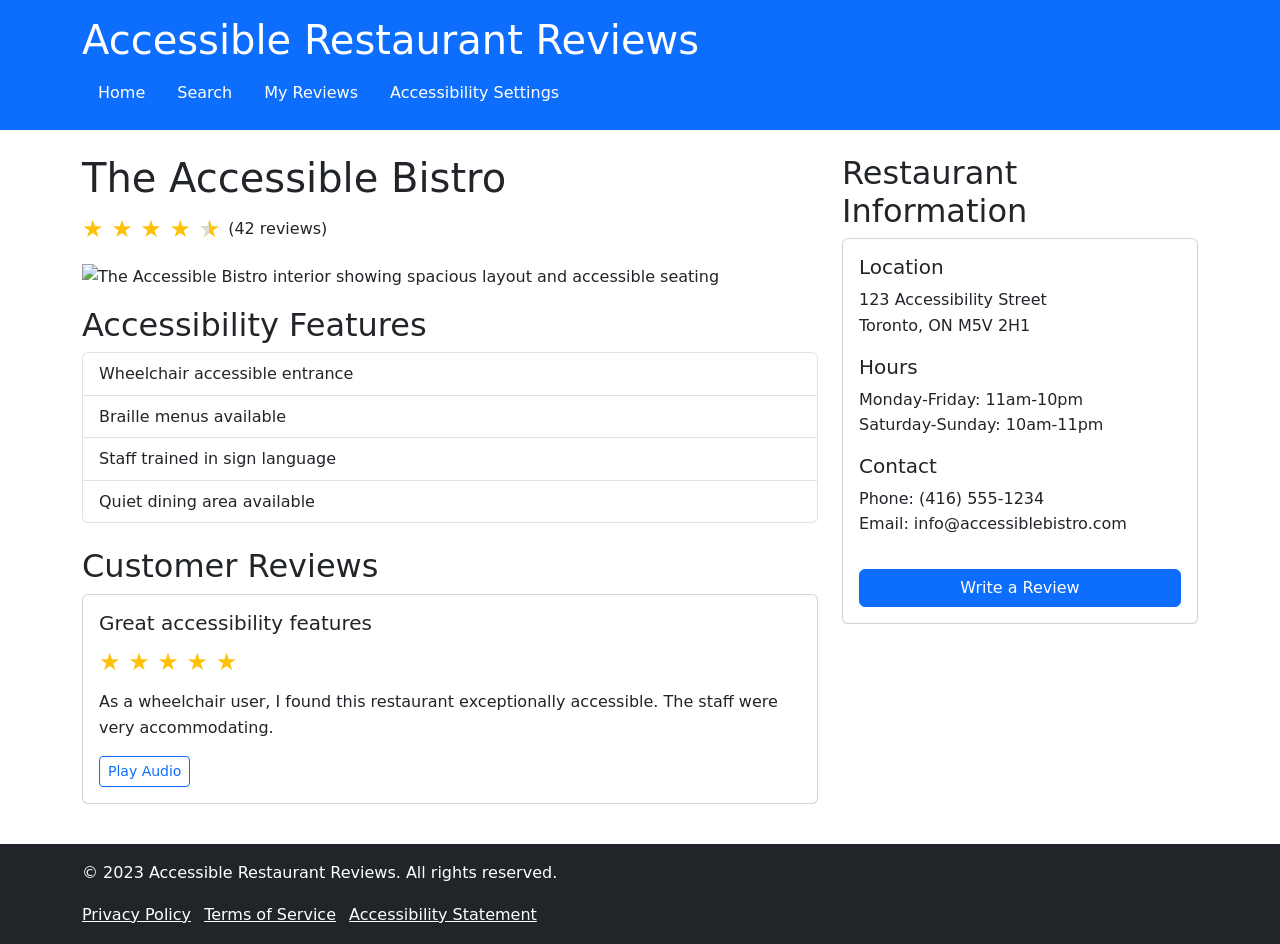
==== restaurant.html @ db41c993 "Add complete website files including HTML, CSS, and JS" ====
<!DOCTYPE html>
<html lang="en">
<head>
    <meta charset="UTF-8">
    <meta name="viewport" content="width=device-width, initial-scale=1.0">
    <title>Restaurant Details | Accessible Restaurant Reviews</title>
    <link href="https://cdn.jsdelivr.net/npm/bootstrap@5.3.0/dist/css/bootstrap.min.css" rel="stylesheet">
    <link rel="stylesheet" href="css/accessibility.css">
    <link rel="stylesheet" href="css/styles.css">
</head>
<body>
    <header role="banner" class="bg-primary text-white py-3">
        <div class="container">
            <h1 class="mb-0">Accessible Restaurant Reviews</h1>
            <nav aria-label="Main navigation" class="mt-2">
                <ul class="nav">
                    <li class="nav-item"><a href="index.html" class="nav-link text-white">Home</a></li>
                    <li class="nav-item"><a href="#" class="nav-link text-white">Search</a></li>
                    <li class="nav-item"><a href="#" class="nav-link text-white">My Reviews</a></li>
                    <li class="nav-item"><a href="#" class="nav-link text-white">Accessibility Settings</a></li>
                </ul>
            </nav>
        </div>
    </header>

    <main role="main" class="container my-4">
        <div class="row">
            <div class="col-md-8">
                <article aria-labelledby="restaurant-name">
                    <h1 id="restaurant-name">The Accessible Bistro</h1>
                    
                    <div class="d-flex align-items-center mb-3">
                        <div class="rating-container" role="group" aria-label="Restaurant rating">
                            <span class="visually-hidden">Rating: 4.5 out of 5 stars</span>
                            <div class="rating-stars" aria-hidden="true">
                                <span class="star filled">★</span>
                                <span class="star filled">★</span>
                                <span class="star filled">★</span>
                                <span class="star filled">★</span>
                                <span class="star half">★</span>
                            </div>
                        </div>
                        <span class="ms-2">(42 reviews)</span>
                    </div>
                    
                    <img src="images/restaurant.jpg" alt="The Accessible Bistro interior showing spacious layout and accessible seating" class="img-fluid mb-3">
                    
                    <section aria-labelledby="accessibility-features">
                        <h2 id="accessibility-features">Accessibility Features</h2>
                        <ul class="list-group mb-4">
                            <li class="list-group-item">Wheelchair accessible entrance</li>
                            <li class="list-group-item">Braille menus available</li>
                            <li class="list-group-item">Staff trained in sign language</li>
                            <li class="list-group-item">Quiet dining area available</li>
                        </ul>
                    </section>
                    
                    <section aria-labelledby="restaurant-reviews">
                        <h2 id="restaurant-reviews">Customer Reviews</h2>
                        <div class="card mb-3">
                            <div class="card-body">
                                <h3 class="h5">Great accessibility features</h3>
                                <div class="rating-stars mb-2" aria-hidden="true">
                                    <span class="star filled">★</span>
                                    <span class="star filled">★</span>
                                    <span class="star filled">★</span>
                                    <span class="star filled">★</span>
                                    <span class="star filled">★</span>
                                </div>
                                <p>As a wheelchair user, I found this restaurant exceptionally accessible. The staff were very accommodating.</p>
                                <button class="btn btn-sm btn-outline-primary play-audio" aria-label="Play audio review">Play Audio</button>
                            </div>
                        </div>
                    </section>
                </article>
            </div>
            
            <div class="col-md-4">
                <aside aria-labelledby="restaurant-info">
                    <h2 id="restaurant-info">Restaurant Information</h2>
                    <div class="card mb-4">
                        <div class="card-body">
                            <h3 class="h5">Location</h3>
                            <p>123 Accessibility Street<br>Toronto, ON M5V 2H1</p>
                            
                            <h3 class="h5 mt-3">Hours</h3>
                            <ul class="list-unstyled">
                                <li>Monday-Friday: 11am-10pm</li>
                                <li>Saturday-Sunday: 10am-11pm</li>
                            </ul>
                            
                            <h3 class="h5 mt-3">Contact</h3>
                            <p>Phone: (416) 555-1234<br>
                            Email: info@accessiblebistro.com</p>
                            
                            <button class="btn btn-primary w-100 mt-3" id="write-review">Write a Review</button>
                        </div>
                    </div>
                </aside>
            </div>
        </div>
    </main>

    <footer role="contentinfo" class="bg-dark text-white py-3">
        <div class="container">
            <p>© 2023 Accessible Restaurant Reviews. All rights reserved.</p>
            <ul class="list-inline mb-0">
                <li class="list-inline-item"><a href="#" class="text-white">Privacy Policy</a></li>
                <li class="list-inline-item"><a href="#" class="text-white">Terms of Service</a></li>
                <li class="list-inline-item"><a href="#" class="text-white">Accessibility Statement</a></li>
            </ul>
        </div>
    </footer>

    <script src="https://cdn.jsdelivr.net/npm/bootstrap@5.3.0/dist/js/bootstrap.bundle.min.js"></script>
    <script src="js/speech.js"></script>
    <script src="js/app.js"></script>
</body>
</html>
---- css/accessibility.css ----
/* Accessibility-specific styles */
:root {
    --text-size: 1rem;
    --primary-color: #0d6efd;
    --secondary-color: #6c757d;
    --background-color: #ffffff;
    --text-color: #212529;
}

/* High contrast mode */
.high-contrast {
    --primary-color: #0000ff;
    --secondary-color: #767676;
    --background-color: #ffffff;
    --text-color: #000000;
    --link-color: #0000ff;
    
    background-color: var(--background-color) !important;
    color: var(--text-color) !important;
}

.high-contrast a {
    color: var(--link-color) !important;
    text-decoration: underline !important;
}

.high-contrast .btn-primary {
    background-color: var(--primary-color) !important;
    color: #ffffff !important;
    border: 2px solid #000000 !important;
}

/* Reduced motion */
@media (prefers-reduced-motion: reduce) {
    * {
        animation-duration: 0.01ms !important;
        animation-iteration-count: 1 !important;
        transition-duration: 0.01ms !important;
        scroll-behavior: auto !important;
    }
}

/* Focus styles */
:focus-visible {
    outline: 3px solid var(--primary-color);
    outline-offset: 2px;
}

/* Text size adjustments */
.large-text {
    font-size: calc(var(--text-size) * 1.25);
}

.xlarge-text {
    font-size: calc(var(--text-size) * 1.5);
}

/* Skip link */
.skip-link {
    position: absolute;
    top: -40px;
    left: 0;
    background: var(--primary-color);
    color: white;
    padding: 8px;
    z-index: 100;
}

.skip-link:focus {
    top: 0;
}

/* Accessible form controls */
.form-control:focus {
    border-color: var(--primary-color);
    box-shadow: 0 0 0 0.25rem rgba(13, 110, 253, 0.25);
}

.invalid-feedback {
    display: none;
    color: #dc3545;
}

.was-validated .form-control:invalid ~ .invalid-feedback,
.was-validated .form-control:invalid ~ .invalid-tooltip {
    display: block;
}
---- css/styles.css ----
/* Main styles */
body {
    font-size: 1rem;
    line-height: 1.6;
}

.rating-stars {
    font-size: 1.5rem;
    color: #ddd;
    display: inline-block;
}

.rating-stars .star {
    display: inline-block;
}

.rating-stars .filled {
    color: #ffc107;
}

.rating-stars .half {
    position: relative;
    display: inline-block;
    color: #ffc107;
}

.rating-stars .half::after {
    content: '★';
    position: absolute;
    left: 0;
    width: 50%;
    overflow: hidden;
    color: #ddd;
}

/* Rating input styles */
.rating-input {
    display: flex;
    gap: 0.5rem;
}

.rating-input .star-label {
    font-size: 2rem;
    color: #ddd;
    cursor: pointer;
}

.rating-input input:checked ~ .star-label,
.rating-input input:focus ~ .star-label,
.rating-input .star-label:hover {
    color: #ffc107;
}

/* Accessibility controls */
.accessibility-controls {
    position: fixed;
    bottom: 1rem;
    right: 1rem;
    z-index: 1000;
}

/* Restaurant cards */
.restaurant-card {
    transition: transform 0.3s ease;
}

.restaurant-card:hover {
    transform: translateY(-5px);
}

/* High contrast mode styles are in accessibility.css */
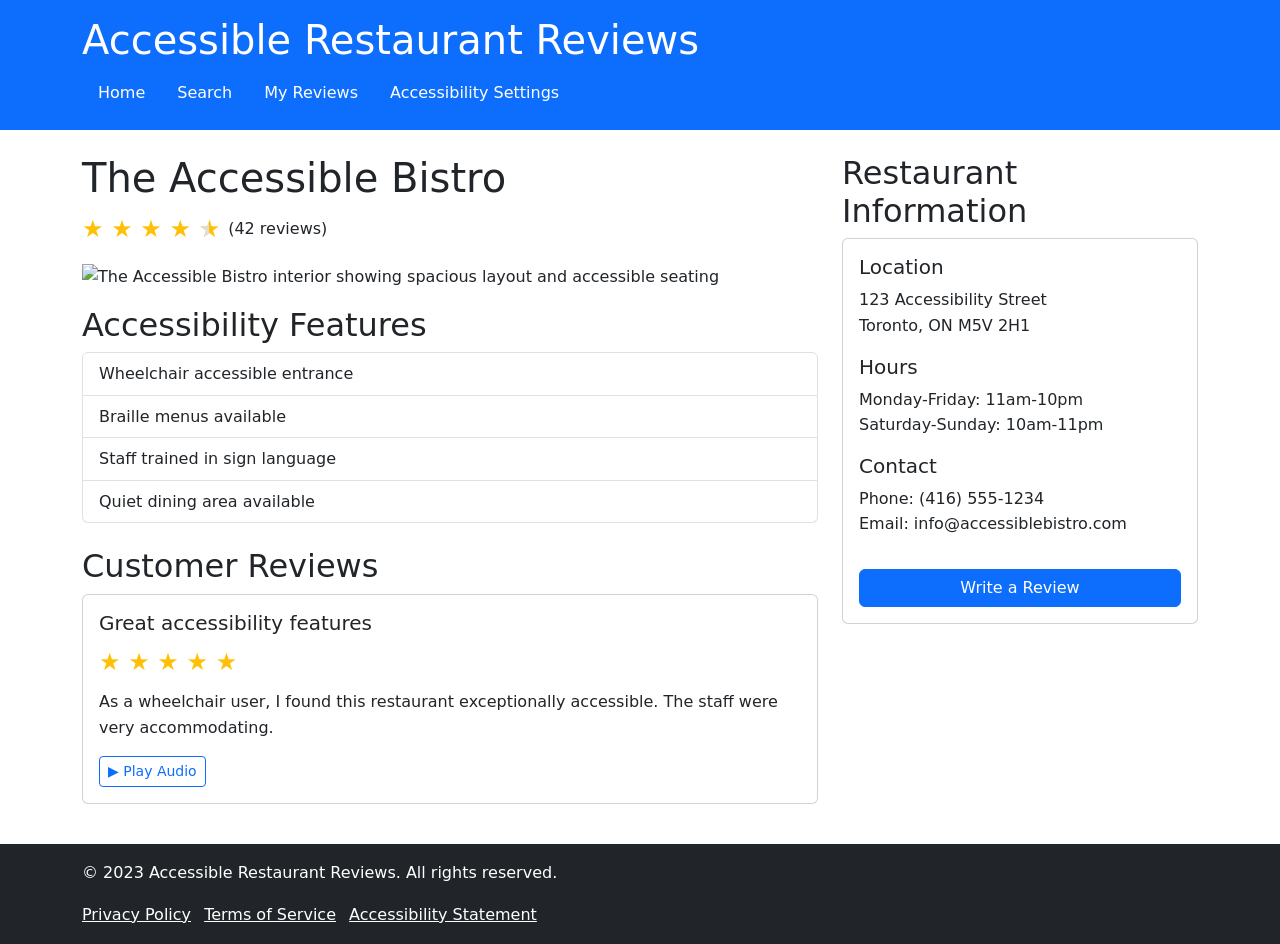
==== commit 1ec14f5f: "Add complete website files including HTML, CSS, and JS" ====
--- a/restaurant.html
+++ b/restaurant.html
@@ -68,7 +68,10 @@
                                     <span class="star filled">★</span>
                                 </div>
                                 <p>As a wheelchair user, I found this restaurant exceptionally accessible. The staff were very accommodating.</p>
-                                <button class="btn btn-sm btn-outline-primary play-audio" aria-label="Play audio review">Play Audio</button>
+                                <button class="btn btn-sm btn-outline-primary play-audio" 
+                                        aria-label="Play audio review">
+                                    <span aria-hidden="true">▶</span> Play Audio
+                                </button>
                             </div>
                         </div>
                     </section>
@@ -92,7 +95,7 @@
                             <h3 class="h5 mt-3">Contact</h3>
                             <p>Phone: (416) 555-1234<br>
                             Email: info@accessiblebistro.com</p>
-                            
+                
                             <button class="btn btn-primary w-100 mt-3" id="write-review">Write a Review</button>
                         </div>
                     </div>
@@ -112,6 +115,9 @@
         </div>
     </footer>
 
+    <!-- Live region for accessibility announcements -->
+    <div id="live-messages" aria-live="polite" class="visually-hidden"></div>
+
     <script src="https://cdn.jsdelivr.net/npm/bootstrap@5.3.0/dist/js/bootstrap.bundle.min.js"></script>
     <script src="js/speech.js"></script>
     <script src="js/app.js"></script>
--- a/css/accessibility.css
+++ b/css/accessibility.css
@@ -84,4 +84,56 @@
 .was-validated .form-control:invalid ~ .invalid-feedback,
 .was-validated .form-control:invalid ~ .invalid-tooltip {
     display: block;
+}
+/* Voice recording interface */
+#audio-controls {
+    display: none;
+    flex-wrap: wrap;
+    gap: 0.5rem;
+}
+
+.record-icon {
+    font-size: 1.2em;
+    vertical-align: middle;
+}
+
+/* Audio playback button */
+.play-audio {
+    transition: all 0.2s ease;
+}
+
+.play-audio:hover {
+    transform: scale(1.05);
+}
+
+/* Accessibility live region */
+.visually-hidden {
+    position: absolute;
+    width: 1px;
+    height: 1px;
+    padding: 0;
+    margin: -1px;
+    overflow: hidden;
+    clip: rect(0, 0, 0, 0);
+    white-space: nowrap;
+    border: 0;
+}
+
+/* Rating stars */
+.rating-input {
+    display: flex;
+    gap: 0.5rem;
+}
+
+.star-label {
+    font-size: 2rem;
+    color: #ddd;
+    cursor: pointer;
+    transition: transform 0.2s;
+}
+
+.star-label:hover,
+.rating-input input:checked ~ .star-label {
+    color: #ffc107;
+    transform: scale(1.1);
 }
